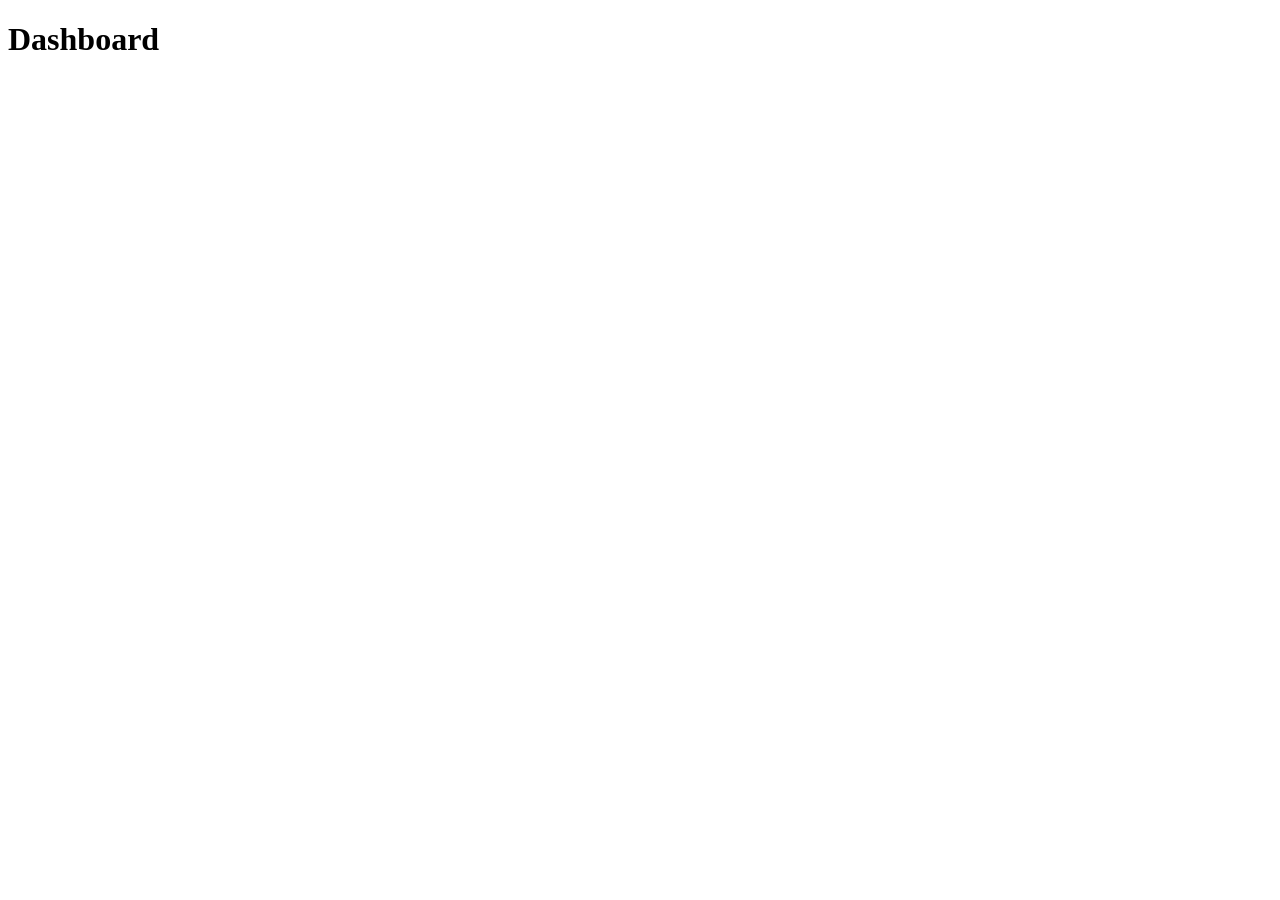
==== frontend/dashboard-page/index.html @ a600abf4 "Folder Structure has been changed" ====
<!DOCTYPE html>
<html lang="en">
    <head>
        <meta charset="UTF-8">
        <title>Dashboard</title>
        <link rel="stylesheet" href="../css/dashboard.css">
        <script src="../js/dashboard.js" defer></script>
    </head>

    <body>
        <h1 id="home-page">Dashboard</h1>
    </body>
</html>
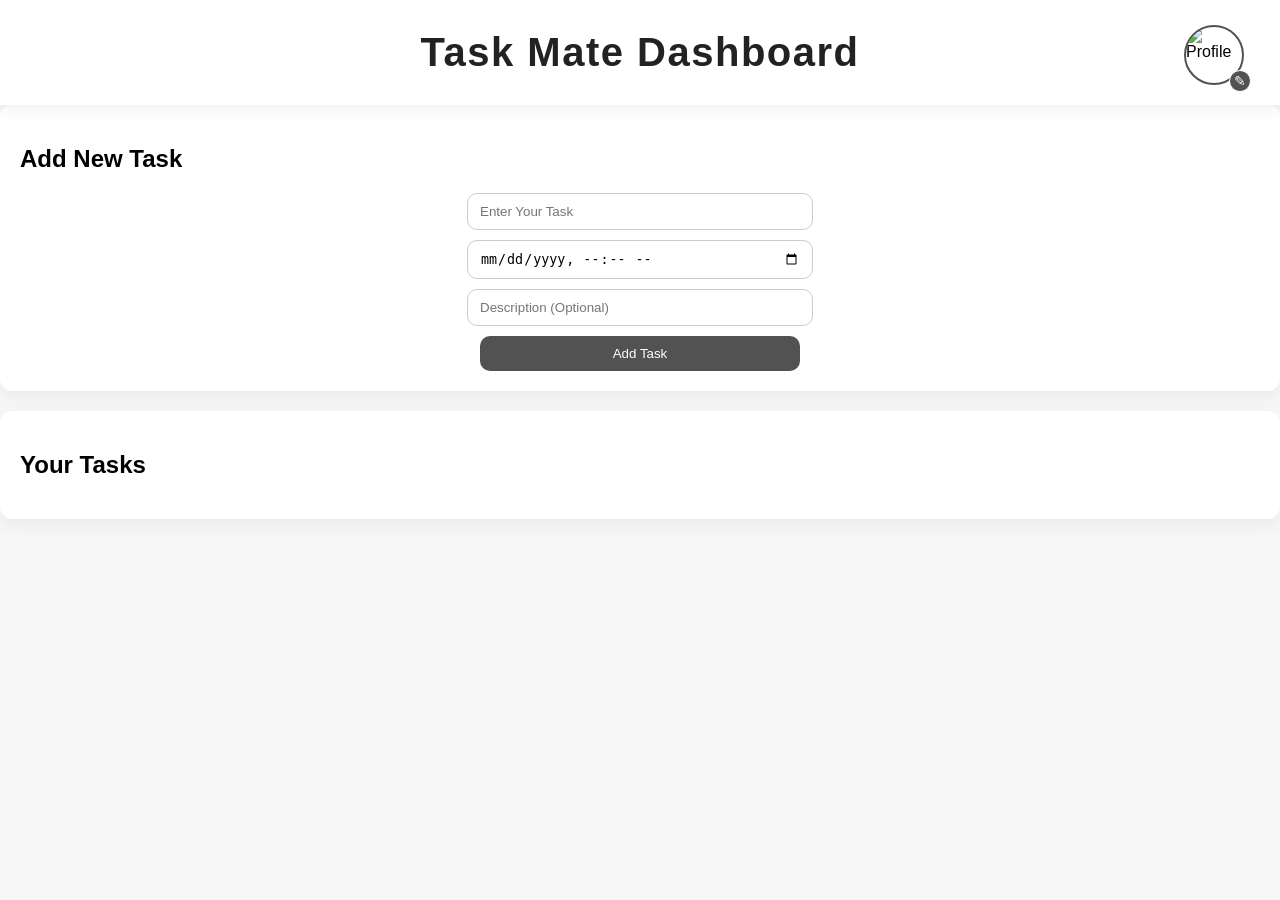
==== commit 00ed52e4: "Header and Profile Section is completed" ====
--- a/frontend/dashboard-page/index.html
+++ b/frontend/dashboard-page/index.html
@@ -1,13 +1,74 @@
 <!DOCTYPE html>
 <html lang="en">
-    <head>
-        <meta charset="UTF-8">
-        <title>Dashboard</title>
-        <link rel="stylesheet" href="../css/dashboard.css">
-        <script src="../js/dashboard.js" defer></script>
-    </head>
+  <head>
+    <meta charset="UTF-8" />
+    <title>Dashboard</title>
+    <link rel="stylesheet" href="style.css" />
+    <script src="script.js" defer></script>
+  </head>
 
-    <body>
-        <h1 id="home-page">Dashboard</h1>
-    </body>
-</html>+  <body>
+    <!--Profile Section-->
+    <header class="site-header">
+      <h1 id="home-page">Task Mate Dashboard</h1>
+
+      <!-- PROFILE CONTAINER -->
+      <div id="profile-container">
+        <div id="profile-wrapper">
+          <img
+            id="profile-icon"
+            src="default-profile.png"
+            alt="Profile"
+            role="button"
+            aria-controls="profile-dropdown"
+          />
+          <!-- Edit overlay -->
+          <div id="profile-edit-overlay" title="Change Profile Picture">✎</div>
+          <input
+            type="file"
+            id="profile-upload"
+            accept="image/*"
+            style="display: none"
+          />
+        </div>
+
+        <!-- Dropdown -->
+        <div
+          id="profile-dropdown"
+          class="hidden"
+          role="menu"
+          aria-labelledby="profile-button"
+        >
+          <p id="profile-username">Hello, User!</p>
+          <button id="logout-button">Log Out</button>
+        </div>
+      </div>
+    </header>
+
+    <!--Add New Task-->
+    <section id="add-task-section">
+      <h2>Add New Task</h2>
+      <form id="add-task-form">
+        <input
+          type="text"
+          id="task-title"
+          placeholder="Enter Your Task"
+          required
+        />
+        <input type="datetime-local" id="task-determine" required />
+        <input
+          type="text"
+          id="task-description"
+          placeholder="Description (Optional)"
+        />
+        <button type="submit">Add Task</button>
+      </form>
+    </section>
+
+    <!--List All Tasks-->
+    <section id="your-task-section">
+      <h2>Your Tasks</h2>
+      <ul id="tasks"></ul>
+    </section>
+  </body>
+</html>
--- a/frontend/dashboard-page/style.css
+++ b/frontend/dashboard-page/style.css
@@ -0,0 +1,173 @@
+/* Page background */
+body {
+  background-color: #f7f7f7;
+  margin: 0;
+  font-family: 'Segoe UI', Tahoma, Geneva, Verdana, sans-serif;
+}
+
+/* Header container: keep title centered; profile absolute on right */
+.site-header {
+  position: relative;             /* so profile-container can be positioned relative to header */
+  padding: 30px 40px;             /* space around header */
+  background: #ffffff;
+  box-shadow: 0 4px 18px rgba(0,0,0,0.06);
+}
+
+/* Title stays centered */
+#home-page {
+  margin: 0;
+  text-align: center;
+  font-size: 40px;
+  letter-spacing: 1.5px;
+  color: #222;
+}
+
+/* Profile container: position top-right (center vertically inside header) */
+#profile-container {
+  position: absolute;
+  top: 50%;                       /* vertically center relative to header */
+  right: 40px;                    /* distance from right edge */
+  transform: translateY(-50%);    /* perfect center */
+}
+
+/* Profile button (removes default button chrome) */
+#profile-button {
+  border: none;
+  background: transparent;
+  padding: 0;
+  cursor: pointer;
+  display: inline-block;
+  border-radius: 50%;
+}
+
+/* Profile icon circle */
+#profile-icon {
+  width: 56px;
+  height: 56px;
+  border-radius: 50%;
+  object-fit: cover;
+  border: 2px solid #535252;
+  display: block;
+}
+
+/* Dropdown menu (initially hidden via .hidden class) */
+#profile-dropdown {
+  position: absolute;
+  top: calc(100% + 10px);         /* below the icon */
+  right: 0;
+  width: 210px;
+  background: #fff;
+  border-radius: 10px;
+  box-shadow: 0 8px 24px rgba(0,0,0,0.15);
+  padding: 12px;
+  z-index: 999;
+}
+
+/* Dropdown text and button */
+#profile-dropdown p {
+  margin: 0 0 8px 0;
+  font-weight: 600;
+}
+#profile-dropdown button {
+  width: 100%;
+  padding: 8px 10px;
+  border: none;
+  border-radius: 8px;
+  background: #535252;
+  color: #fff;
+  cursor: pointer;
+}
+#profile-dropdown button:hover {
+  background: #000; 
+}
+
+/* Wrapper for profile + overlay */
+#profile-wrapper {
+  position: relative;
+  width: 56px;
+  height: 56px;
+}
+
+/* Profile icon circle */
+#profile-icon {
+  width: 100%;
+  height: 100%;
+  border-radius: 50%;
+  object-fit: cover;
+  border: 2px solid #535252;
+  display: block;
+}
+
+/* Edit overlay (outside bottom-right, scales with profile size) */
+#profile-edit-overlay {
+  position: absolute;
+  bottom: 0%;  /* aligned to bottom */
+  right: 0%;   /* aligned to right */
+  transform: translate(50%, 50%); /* moves it outside the circle */
+  background: #535252;
+  color: #fff;
+  font-size: 14px;
+  width: 20px;
+  height: 20px;
+  border-radius: 50%;
+  display: flex;
+  align-items: center;
+  justify-content: center;
+  border: 1px solid #fff;
+  cursor: pointer;
+  z-index: 10;
+}
+
+#profile-edit-overlay:hover {
+  background: #000;
+}
+
+
+/* hide helper */
+.hidden { display: none; }
+
+/* --- Basic rest of dashboard styles (keeps page usable) --- */
+main { 
+    max-width: 900px; 
+    margin: 30px auto; 
+    padding: 0 20px; 
+}
+#add-task-section, #your-task-section {
+  background: #fff; 
+  margin-bottom: 20px; 
+  padding: 20px; 
+  border-radius: 12px;
+  box-shadow: 0 6px 18px rgba(0,0,0,0.06);
+}
+
+#add-task-form { 
+    display: flex; 
+    flex-direction: column; 
+    gap: 10px; 
+    align-items:center; 
+}
+#add-task-form input, #add-task-form button { 
+    width: 320px; 
+    padding: 10px 12px; 
+    border-radius: 10px; 
+    border: 1px solid #ccc; 
+}
+#add-task-form button { 
+    background: #535252; 
+    color: white; 
+    border: none; 
+    cursor: pointer; 
+}
+#tasks { 
+    list-style:none; 
+    padding:0; 
+    margin:0; }
+#tasks li { 
+    padding: 10px; 
+    border-radius: 8px; 
+    background:#f5f5f5; 
+    margin-bottom:10px; 
+    display:flex; 
+    justify-content:space-between; 
+    align-items:center; 
+}
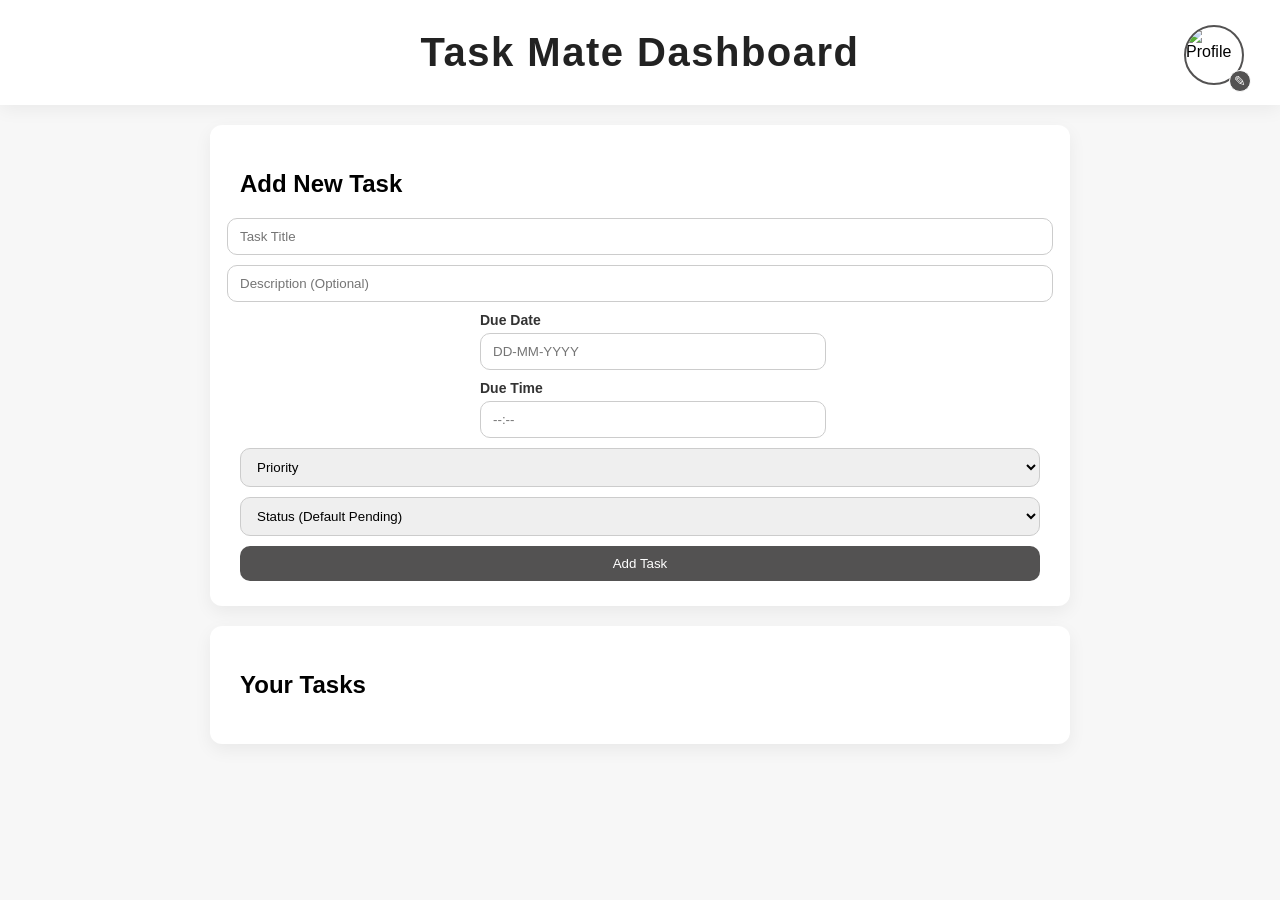
==== commit 97c0c76b: "Add Task work 1" ====
--- a/frontend/dashboard-page/index.html
+++ b/frontend/dashboard-page/index.html
@@ -2,13 +2,13 @@
 <html lang="en">
   <head>
     <meta charset="UTF-8" />
-    <title>Dashboard</title>
+    <title>Task Mate Dashboard</title>
     <link rel="stylesheet" href="style.css" />
     <script src="script.js" defer></script>
   </head>
 
   <body>
-    <!--Profile Section-->
+    <!-- Profile Section -->
     <header class="site-header">
       <h1 id="home-page">Task Mate Dashboard</h1>
 
@@ -20,7 +20,7 @@
             src="default-profile.png"
             alt="Profile"
             role="button"
-            aria-controls="profile-dropdown"
+            aria-expanded="false"
           />
           <!-- Edit overlay -->
           <div id="profile-edit-overlay" title="Change Profile Picture">✎</div>
@@ -37,7 +37,7 @@
           id="profile-dropdown"
           class="hidden"
           role="menu"
-          aria-labelledby="profile-button"
+          aria-label="Profile menu"
         >
           <p id="profile-username">Hello, User!</p>
           <button id="logout-button">Log Out</button>
@@ -45,27 +45,51 @@
       </div>
     </header>
 
-    <!--Add New Task-->
+    <!-- Add New Task -->
     <section id="add-task-section">
       <h2>Add New Task</h2>
       <form id="add-task-form">
-        <input
-          type="text"
-          id="task-title"
-          placeholder="Enter Your Task"
-          required
-        />
-        <input type="datetime-local" id="task-determine" required />
+        <input type="text" id="task-title" placeholder="Task Title" required />
         <input
           type="text"
           id="task-description"
           placeholder="Description (Optional)"
         />
+
+        <div class="task-datetime-wrapper">
+          <label for="task-date">Due Date</label>
+          <input type="text" id="task-date" placeholder="DD-MM-YYYY" readonly />
+          <div id="date-picker" class="custom-picker hidden"></div>
+        </div>
+
+        <div class="task-datetime-wrapper">
+          <label for="task-time">Due Time</label>
+          <input type="text" id="task-time" placeholder="--:--" readonly />
+          <div id="time-picker" class="custom-picker hidden">
+            <input type="range" id="time-hour" min="0" max="23" value="12" />
+            <input type="range" id="time-minute" min="0" max="59" value="30" />
+            <div id="time-display">12:30</div>
+            <button id="time-set">Set Time</button>
+          </div>
+        </div>
+
+        <select id="task-priority" required>
+          <option value="" disabled selected>Priority</option>
+          <option value="Low">Low</option>
+          <option value="Medium">Medium</option>
+          <option value="High">High</option>
+        </select>
+
+        <select id="task-status">
+          <option value="PENDING" selected>Status (Default Pending)</option>
+          <option value="DONE">Done</option>
+        </select>
+
         <button type="submit">Add Task</button>
       </form>
     </section>
 
-    <!--List All Tasks-->
+    <!-- List All Tasks -->
     <section id="your-task-section">
       <h2>Your Tasks</h2>
       <ul id="tasks"></ul>
--- a/frontend/dashboard-page/style.css
+++ b/frontend/dashboard-page/style.css
@@ -5,15 +5,14 @@
   font-family: 'Segoe UI', Tahoma, Geneva, Verdana, sans-serif;
 }
 
-/* Header container: keep title centered; profile absolute on right */
+/* Header */
 .site-header {
-  position: relative;             /* so profile-container can be positioned relative to header */
-  padding: 30px 40px;             /* space around header */
-  background: #ffffff;
+  position: relative;
+  padding: 30px 40px;
+  background: #fff;
   box-shadow: 0 4px 18px rgba(0,0,0,0.06);
 }
 
-/* Title stays centered */
 #home-page {
   margin: 0;
   text-align: center;
@@ -22,73 +21,20 @@
   color: #222;
 }
 
-/* Profile container: position top-right (center vertically inside header) */
+/* Profile container */
 #profile-container {
   position: absolute;
-  top: 50%;                       /* vertically center relative to header */
-  right: 40px;                    /* distance from right edge */
-  transform: translateY(-50%);    /* perfect center */
-}
-
-/* Profile button (removes default button chrome) */
-#profile-button {
-  border: none;
-  background: transparent;
-  padding: 0;
-  cursor: pointer;
-  display: inline-block;
-  border-radius: 50%;
-}
-
-/* Profile icon circle */
-#profile-icon {
-  width: 56px;
-  height: 56px;
-  border-radius: 50%;
-  object-fit: cover;
-  border: 2px solid #535252;
-  display: block;
-}
-
-/* Dropdown menu (initially hidden via .hidden class) */
-#profile-dropdown {
-  position: absolute;
-  top: calc(100% + 10px);         /* below the icon */
-  right: 0;
-  width: 210px;
-  background: #fff;
-  border-radius: 10px;
-  box-shadow: 0 8px 24px rgba(0,0,0,0.15);
-  padding: 12px;
-  z-index: 999;
-}
-
-/* Dropdown text and button */
-#profile-dropdown p {
-  margin: 0 0 8px 0;
-  font-weight: 600;
-}
-#profile-dropdown button {
-  width: 100%;
-  padding: 8px 10px;
-  border: none;
-  border-radius: 8px;
-  background: #535252;
-  color: #fff;
-  cursor: pointer;
-}
-#profile-dropdown button:hover {
-  background: #000; 
-}
-
-/* Wrapper for profile + overlay */
+  top: 50%;
+  right: 40px;
+  transform: translateY(-50%);
+}
+
 #profile-wrapper {
   position: relative;
   width: 56px;
   height: 56px;
 }
 
-/* Profile icon circle */
 #profile-icon {
   width: 100%;
   height: 100%;
@@ -96,14 +42,14 @@
   object-fit: cover;
   border: 2px solid #535252;
   display: block;
-}
-
-/* Edit overlay (outside bottom-right, scales with profile size) */
+  cursor: pointer;
+}
+
 #profile-edit-overlay {
   position: absolute;
-  bottom: 0%;  /* aligned to bottom */
-  right: 0%;   /* aligned to right */
-  transform: translate(50%, 50%); /* moves it outside the circle */
+  bottom: 0;
+  right: 0;
+  transform: translate(50%, 50%);
   background: #535252;
   color: #fff;
   font-size: 14px;
@@ -122,52 +68,376 @@
   background: #000;
 }
 
-
-/* hide helper */
+#profile-dropdown {
+  position: absolute;
+  top: calc(100% + 10px);
+  right: 0;
+  width: 210px;
+  background: #fff;
+  border-radius: 10px;
+  box-shadow: 0 8px 24px rgba(0,0,0,0.15);
+  padding: 12px;
+  z-index: 999;
+}
+
+#profile-dropdown p {
+  margin: 0 0 8px 0;
+  font-weight: 600;
+}
+
+#profile-dropdown button {
+  width: 100%;
+  padding: 8px 10px;
+  border: none;
+  border-radius: 8px;
+  background: #535252;
+  color: #fff;
+  cursor: pointer;
+}
+
+#profile-dropdown button:hover {
+  background: #000;
+}
+
 .hidden { display: none; }
 
-/* --- Basic rest of dashboard styles (keeps page usable) --- */
-main { 
-    max-width: 900px; 
-    margin: 30px auto; 
-    padding: 0 20px; 
-}
-#add-task-section, #your-task-section {
-  background: #fff; 
-  margin-bottom: 20px; 
-  padding: 20px; 
+/* Dashboard sections */
+#add-task-section,
+#your-task-section {
+  background: #fff;
+  margin: 20px auto;
+  padding: 25px 30px;        
   border-radius: 12px;
   box-shadow: 0 6px 18px rgba(0,0,0,0.06);
-}
-
-#add-task-form { 
-    display: flex; 
-    flex-direction: column; 
-    gap: 10px; 
-    align-items:center; 
-}
-#add-task-form input, #add-task-form button { 
-    width: 320px; 
-    padding: 10px 12px; 
-    border-radius: 10px; 
-    border: 1px solid #ccc; 
-}
-#add-task-form button { 
-    background: #535252; 
-    color: white; 
-    border: none; 
-    cursor: pointer; 
-}
-#tasks { 
-    list-style:none; 
-    padding:0; 
-    margin:0; }
-#tasks li { 
-    padding: 10px; 
-    border-radius: 8px; 
-    background:#f5f5f5; 
-    margin-bottom:10px; 
-    display:flex; 
-    justify-content:space-between; 
-    align-items:center; 
-}
+  max-width: 800px;          
+  width: 90%;                
+}
+
+
+#add-task-form {
+  display: flex;
+  flex-direction: column;
+  gap: 10px;
+  align-items: center;
+}
+
+#add-task-form input, #add-task-form select, #add-task-form button {
+  width: 100%;
+  padding: 10px 12px;
+  border-radius: 10px;
+  border: 1px solid #ccc;
+}
+
+#add-task-form button {
+  background: #535252;
+  color: white;
+  border: none;
+  cursor: pointer;
+}
+
+#tasks {
+  list-style: none;
+  padding: 0;
+  margin: 0;
+}
+
+#tasks li {
+  padding: 10px;
+  border-radius: 8px;
+  background: #f5f5f5;
+  margin-bottom: 10px;
+  display: flex;
+  justify-content: space-between;
+  align-items: center;
+}
+
+.task-datetime-wrapper {
+  display: flex;
+  flex-direction: column;
+  width: 320px; /* match form inputs */
+}
+
+.task-datetime-wrapper label {
+  margin-bottom: 5px;
+  font-weight: 600;
+  color: #333;
+  font-size: 14px;
+}
+
+#task-datetime {
+  padding: 10px 12px;
+  border-radius: 10px;
+  border: 1px solid #ccc;
+  font-size: 14px;
+  color: #333;
+  background-color: #fdfdfd;
+  transition: all 0.3s ease;
+}
+
+#task-datetime:focus {
+  border-color: #535252;
+  box-shadow: 0 0 6px rgba(83, 82, 82, 0.3);
+  outline: none;
+}
+
+/* --- JARVIS-style subtle effects --- */
+
+/* Hover glow for Add Task button */
+#add-task-form button {
+  transition: 0.3s all ease;
+}
+#add-task-form button:hover {
+  box-shadow: 0 0 12px rgba(83, 82, 82, 0.6);
+  transform: translateY(-2px);
+}
+
+/* Hover glow for Delete buttons */
+.delete-task {
+  transition: 0.2s all ease;
+}
+.delete-task:hover {
+  box-shadow: 0 0 8px rgba(255, 77, 77, 0.8);
+  transform: scale(1.05);
+}
+
+/* Profile icon hover */
+#profile-icon:hover {
+  box-shadow: 0 0 10px rgba(83, 82, 82, 0.5);
+  transform: scale(1.05);
+}
+
+/* Profile edit overlay hover glow (already dark bg) */
+#profile-edit-overlay:hover {
+  box-shadow: 0 0 6px rgba(255, 255, 255, 0.8);
+  transform: translate(50%, 50%) scale(1.1);
+}
+
+/* Task list hover highlight */
+#tasks li:hover {
+  box-shadow: 0 0 12px rgba(0,0,0,0.08);
+  transform: translateY(-1px);
+}
+
+/* Smooth transitions for all interactive elements */
+input, select, button, #tasks li, #profile-icon, #profile-edit-overlay {
+  transition: all 0.25s ease-in-out;
+}
+
+/* Common for pickers */
+.custom-picker {
+  position: absolute;
+  top: 50px;
+  left: 0;
+  background: #fff;
+  border-radius: 12px;
+  box-shadow: 0 6px 18px rgba(0,0,0,0.15);
+  padding: 15px;
+  z-index: 1000;
+}
+
+/* Hide initially */
+.hidden { display: none; }
+
+/* Calendar Picker */
+#date-picker {
+  position: absolute;
+  top: 100%;
+  left: 0;
+  background: #fff;
+  border-radius: 12px;
+  box-shadow: 0 8px 24px rgba(0,0,0,0.25);
+  padding: 15px;
+  max-width: 300px;
+  z-index: 1000;
+  transition: all 0.3s ease;
+}
+
+#date-picker table {
+  width: 100%;
+  border-collapse: collapse;
+  text-align: center;
+}
+
+#date-picker th {
+  font-weight: bold;
+  padding: 8px 0;
+  color: #535252;
+}
+
+#date-picker td {
+  padding: 10px 0;
+  cursor: pointer;
+  border-radius: 6px;
+  transition: all 0.25s ease-in-out;
+}
+
+#date-picker td:hover {
+  background-color: #535252;
+  color: #fff;
+  transform: scale(1.1);
+  box-shadow: 0 0 10px rgba(83,82,82,0.5);
+}
+
+/* Time Picker Container */
+#time-picker {
+  position: absolute;
+  top: 100%;
+  left: 0;
+  width: 280px;
+  background: #fff;
+  border-radius: 12px;
+  box-shadow: 0 8px 24px rgba(0,0,0,0.25);
+  padding: 15px;
+  z-index: 1000;
+  transition: all 0.3s ease;
+}
+
+/* Time Display */
+#time-display {
+  font-weight: 600;
+  font-size: 16px;
+  margin-bottom: 10px;
+  text-align: center;
+  color: #222;
+  letter-spacing: 1px;
+}
+
+/* Range Sliders */
+#time-picker input[type="range"] {
+  -webkit-appearance: none;
+  width: 100%;
+  height: 8px; /* track height */
+  border-radius: 5px;
+  background: #eee;
+  outline: none;
+  margin: 8px 0;
+  cursor: pointer;
+  box-sizing: border-box;
+}
+
+/* WebKit browsers (Chrome, Safari) */
+#time-picker input[type="range"]::-webkit-slider-thumb {
+  -webkit-appearance: none;
+  width: 20px;
+  height: 20px;
+  border-radius: 50%;
+  background: #535252;
+  border: 2px solid #fff;
+  margin-top: -6px; /* (thumb height - track height) / 2 = (20-8)/2 = 6px */
+  cursor: pointer;
+  transition: all 0.3s ease;
+}
+
+#time-picker input[type="range"]::-webkit-slider-thumb:hover {
+  background: #000;
+  transform: scale(1.2);
+  box-shadow: 0 0 8px rgba(0,0,0,0.5);
+}
+
+/* Firefox */
+#time-picker input[type="range"]::-moz-range-thumb {
+  width: 20px;
+  height: 20px;
+  border-radius: 50%;
+  background: #535252;
+  border: 2px solid #fff;
+  cursor: pointer;
+  transition: all 0.3s ease;
+}
+
+/* Optional: for IE */
+#time-picker input[type="range"]::-ms-thumb {
+  width: 20px;
+  height: 20px;
+  border-radius: 50%;
+  background: #535252;
+  border: 2px solid #fff;
+  cursor: pointer;
+  transition: all 0.3s ease;
+}
+
+
+/* Set Button */
+#time-set {
+  width: 100%;
+  padding: 8px 0;
+  border: none;
+  border-radius: 8px;
+  background: #535252;
+  color: #fff;
+  cursor: pointer;
+  font-weight: 600;
+  transition: all 0.25s ease-in-out;
+}
+
+#time-set:hover {
+  background: #000;
+  box-shadow: 0 0 12px rgba(83,82,82,0.6);
+  transform: translateY(-2px);
+}
+
+/* Smooth show/hide transitions */
+#date-picker,
+#time-picker {
+  opacity: 0;
+  transform: translateY(-10px);
+  pointer-events: none;
+}
+
+#date-picker:not(.hidden),
+#time-picker:not(.hidden) {
+  opacity: 1;
+  transform: translateY(0);
+  pointer-events: auto;
+}
+
+.task-datetime-wrapper {
+  display: flex;
+  flex-direction: column;
+  width: 320px;
+  position: relative; /* make pickers appear correctly */
+}
+
+
+#date-picker table {
+  width: 100%;
+  border-collapse: collapse;
+  text-align: center;
+  table-layout: fixed;
+}
+
+#date-picker th,
+#date-picker td {
+  padding: 10px 0;
+  margin: 0;
+  width: 14.28%;
+  box-sizing: border-box;
+}
+
+
+#date-picker td:empty {
+  background: none;
+  cursor: default;
+  pointer-events: none;
+}
+
+#date-picker td:not(:empty):hover {
+  background-color: #535252;
+  color: #fff;
+  transform: scale(1.1);
+  box-shadow: 0 0 10px rgba(83,82,82,0.5);
+  border-radius: 6px;
+}
+
+#date-picker table { 
+  width: 100%;
+  border-collapse: collapse;
+  table-layout: fixed;
+  text-align: center;
+}
+
+#date-picker td {
+  vertical-align: middle;
+  text-align: center;
+}
+
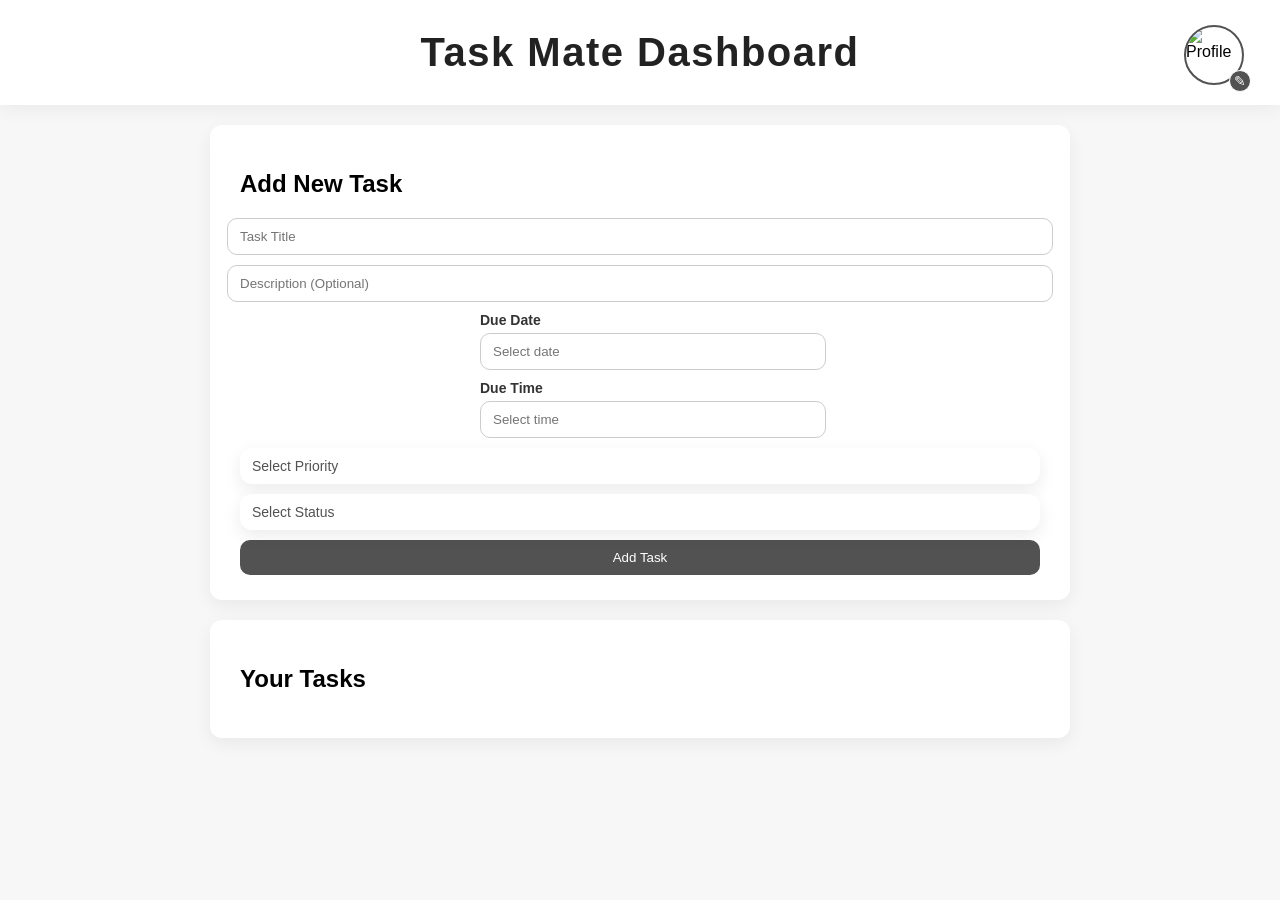
==== commit b0c1345b: "Dashboard working perfectly" ====
--- a/frontend/dashboard-page/index.html
+++ b/frontend/dashboard-page/index.html
@@ -21,6 +21,7 @@
             alt="Profile"
             role="button"
             aria-expanded="false"
+            tabindex="0"
           />
           <!-- Edit overlay -->
           <div id="profile-edit-overlay" title="Change Profile Picture">✎</div>
@@ -40,7 +41,7 @@
           aria-label="Profile menu"
         >
           <p id="profile-username">Hello, User!</p>
-          <button id="logout-button">Log Out</button>
+          <button id="logout-button" type="button">Log Out</button>
         </div>
       </div>
     </header>
@@ -58,32 +59,52 @@
 
         <div class="task-datetime-wrapper">
           <label for="task-date">Due Date</label>
-          <input type="text" id="task-date" placeholder="DD-MM-YYYY" readonly />
+          <input
+            type="text"
+            id="task-date"
+            placeholder="Select date"
+            readonly
+            value=""
+          />
           <div id="date-picker" class="custom-picker hidden"></div>
         </div>
 
         <div class="task-datetime-wrapper">
           <label for="task-time">Due Time</label>
-          <input type="text" id="task-time" placeholder="--:--" readonly />
+          <input
+            type="text"
+            id="task-time"
+            placeholder="Select time"
+            readonly
+            value=""
+          />
           <div id="time-picker" class="custom-picker hidden">
             <input type="range" id="time-hour" min="0" max="23" value="12" />
             <input type="range" id="time-minute" min="0" max="59" value="30" />
             <div id="time-display">12:30</div>
-            <button id="time-set">Set Time</button>
+            <button id="time-set" type="button">Set Time</button>
           </div>
         </div>
 
-        <select id="task-priority" required>
-          <option value="" disabled selected>Priority</option>
-          <option value="Low">Low</option>
-          <option value="Medium">Medium</option>
-          <option value="High">High</option>
-        </select>
+        <div class="custom-dropdown" id="task-priority-dropdown">
+          <div class="dropdown-selected" tabindex="0">Select Priority</div>
+          <div class="dropdown-options hidden">
+            <div class="dropdown-option" data-value="low">Low</div>
+            <div class="dropdown-option" data-value="medium">Medium</div>
+            <div class="dropdown-option" data-value="high">High</div>
+          </div>
+        </div>
 
-        <select id="task-status">
-          <option value="PENDING" selected>Status (Default Pending)</option>
-          <option value="DONE">Done</option>
-        </select>
+        <div class="custom-dropdown" id="task-status-dropdown">
+          <div class="dropdown-selected" tabindex="0">Select Status</div>
+          <div class="dropdown-options hidden">
+            <div class="dropdown-option" data-value="todo">To Do</div>
+            <div class="dropdown-option" data-value="in-progress">
+              In Progress
+            </div>
+            <div class="dropdown-option" data-value="done">Done</div>
+          </div>
+        </div>
 
         <button type="submit">Add Task</button>
       </form>
--- a/frontend/dashboard-page/style.css
+++ b/frontend/dashboard-page/style.css
@@ -99,8 +99,6 @@
   background: #000;
 }
 
-.hidden { display: none; }
-
 /* Dashboard sections */
 #add-task-section,
 #your-task-section {
@@ -128,13 +126,6 @@
   border: 1px solid #ccc;
 }
 
-#add-task-form button {
-  background: #535252;
-  color: white;
-  border: none;
-  cursor: pointer;
-}
-
 #tasks {
   list-style: none;
   padding: 0;
@@ -154,7 +145,8 @@
 .task-datetime-wrapper {
   display: flex;
   flex-direction: column;
-  width: 320px; /* match form inputs */
+  width: 320px; 
+  position: relative; 
 }
 
 .task-datetime-wrapper label {
@@ -164,32 +156,25 @@
   font-size: 14px;
 }
 
-#task-datetime {
+
+/* --- JARVIS-style subtle effects --- */
+
+#add-task-form button {
+  width: 100%;
   padding: 10px 12px;
   border-radius: 10px;
-  border: 1px solid #ccc;
-  font-size: 14px;
-  color: #333;
-  background-color: #fdfdfd;
-  transition: all 0.3s ease;
-}
-
-#task-datetime:focus {
-  border-color: #535252;
-  box-shadow: 0 0 6px rgba(83, 82, 82, 0.3);
-  outline: none;
-}
-
-/* --- JARVIS-style subtle effects --- */
-
-/* Hover glow for Add Task button */
-#add-task-form button {
+  border: none;
+  background: #535252;
+  color: white;
+  cursor: pointer;
   transition: 0.3s all ease;
 }
+
 #add-task-form button:hover {
   box-shadow: 0 0 12px rgba(83, 82, 82, 0.6);
   transform: translateY(-2px);
 }
+
 
 /* Hover glow for Delete buttons */
 .delete-task {
@@ -252,9 +237,10 @@
   transition: all 0.3s ease;
 }
 
-#date-picker table {
+#date-picker table { 
   width: 100%;
   border-collapse: collapse;
+  table-layout: fixed;
   text-align: center;
 }
 
@@ -265,11 +251,17 @@
 }
 
 #date-picker td {
+  vertical-align: middle;
+  text-align: center;
   padding: 10px 0;
+  margin: 0;
+  width: 14.28%;
+  box-sizing: border-box;
   cursor: pointer;
   border-radius: 6px;
   transition: all 0.25s ease-in-out;
 }
+
 
 #date-picker td:hover {
   background-color: #535252;
@@ -391,21 +383,6 @@
   pointer-events: auto;
 }
 
-.task-datetime-wrapper {
-  display: flex;
-  flex-direction: column;
-  width: 320px;
-  position: relative; /* make pickers appear correctly */
-}
-
-
-#date-picker table {
-  width: 100%;
-  border-collapse: collapse;
-  text-align: center;
-  table-layout: fixed;
-}
-
 #date-picker th,
 #date-picker td {
   padding: 10px 0;
@@ -429,15 +406,99 @@
   border-radius: 6px;
 }
 
-#date-picker table { 
-  width: 100%;
-  border-collapse: collapse;
-  table-layout: fixed;
+input, select, button, #tasks li, #profile-icon, #profile-edit-overlay {
+  transition: all 0.25s ease-in-out;
+}
+
+/* Calendar Header */
+.calendar-header {
+  display: flex;
+  justify-content: space-between; /* buttons at edges */
+  align-items: center;
+  padding: 5px 10px;
+  margin-bottom: 10px;
+  font-weight: 600;
+  color: #535252;
+  background: #f0f0f0; /* optional subtle bg */
+  border-radius: 8px;
+}
+
+/* Month Buttons */
+.month-btn {
+  background: #fff;        /* button bg */
+  border: 1px solid #ccc;  /* subtle border */
+  font-size: 18px;
+  color: #535252;
+  cursor: pointer;
+  width: 40px;             /* fixed width */
+  height: 40px;            /* fixed height */
+  border-radius: 50%;      /* circular buttons */
+  display: flex;
+  align-items: center;
+  justify-content: center;
+  transition: all 0.2s ease-in-out;
+}
+
+.month-btn:hover {
+  background: #535252;
+  color: #fff;
+  transform: scale(1.1);
+}
+
+/* Month Label */
+.month-label {
+  font-size: 16px;
+  font-weight: 600;
   text-align: center;
-}
-
-#date-picker td {
-  vertical-align: middle;
-  text-align: center;
-}
-
+  flex-grow: 1;           /* take remaining space */
+  margin: 0 10px;         /* spacing from buttons */
+}
+
+.custom-dropdown {
+  position: relative;
+  width: 100%;
+  font-size: 14px;
+  color: #535252;
+}
+
+.dropdown-selected {
+  background: #fff;
+  border-radius: 12px;
+  box-shadow: 0 6px 18px rgba(0,0,0,0.08);
+  padding: 10px 12px;
+  cursor: pointer;
+  user-select: none;
+  display: flex;
+  justify-content: space-between;
+  align-items: center;
+}
+
+.dropdown-selected:hover {
+  box-shadow: 0 8px 24px rgba(0,0,0,0.15);
+  transform: translateY(-1px);
+}
+
+.dropdown-options {
+  position: absolute;
+  top: calc(100% + 8px);
+  left: 0;
+  width: 100%;
+  background: #fff;
+  border-radius: 12px;
+  box-shadow: 0 8px 24px rgba(0,0,0,0.15);
+  padding: 8px 0;
+  z-index: 1000;
+}
+
+.dropdown-option {
+  padding: 8px 12px;
+  cursor: pointer;
+  transition: 0.2s all ease-in-out;
+}
+
+.dropdown-option:hover {
+  background: #535252;
+  color: #fff;
+  transform: scale(1.05);
+  border-radius: 8px;
+}
